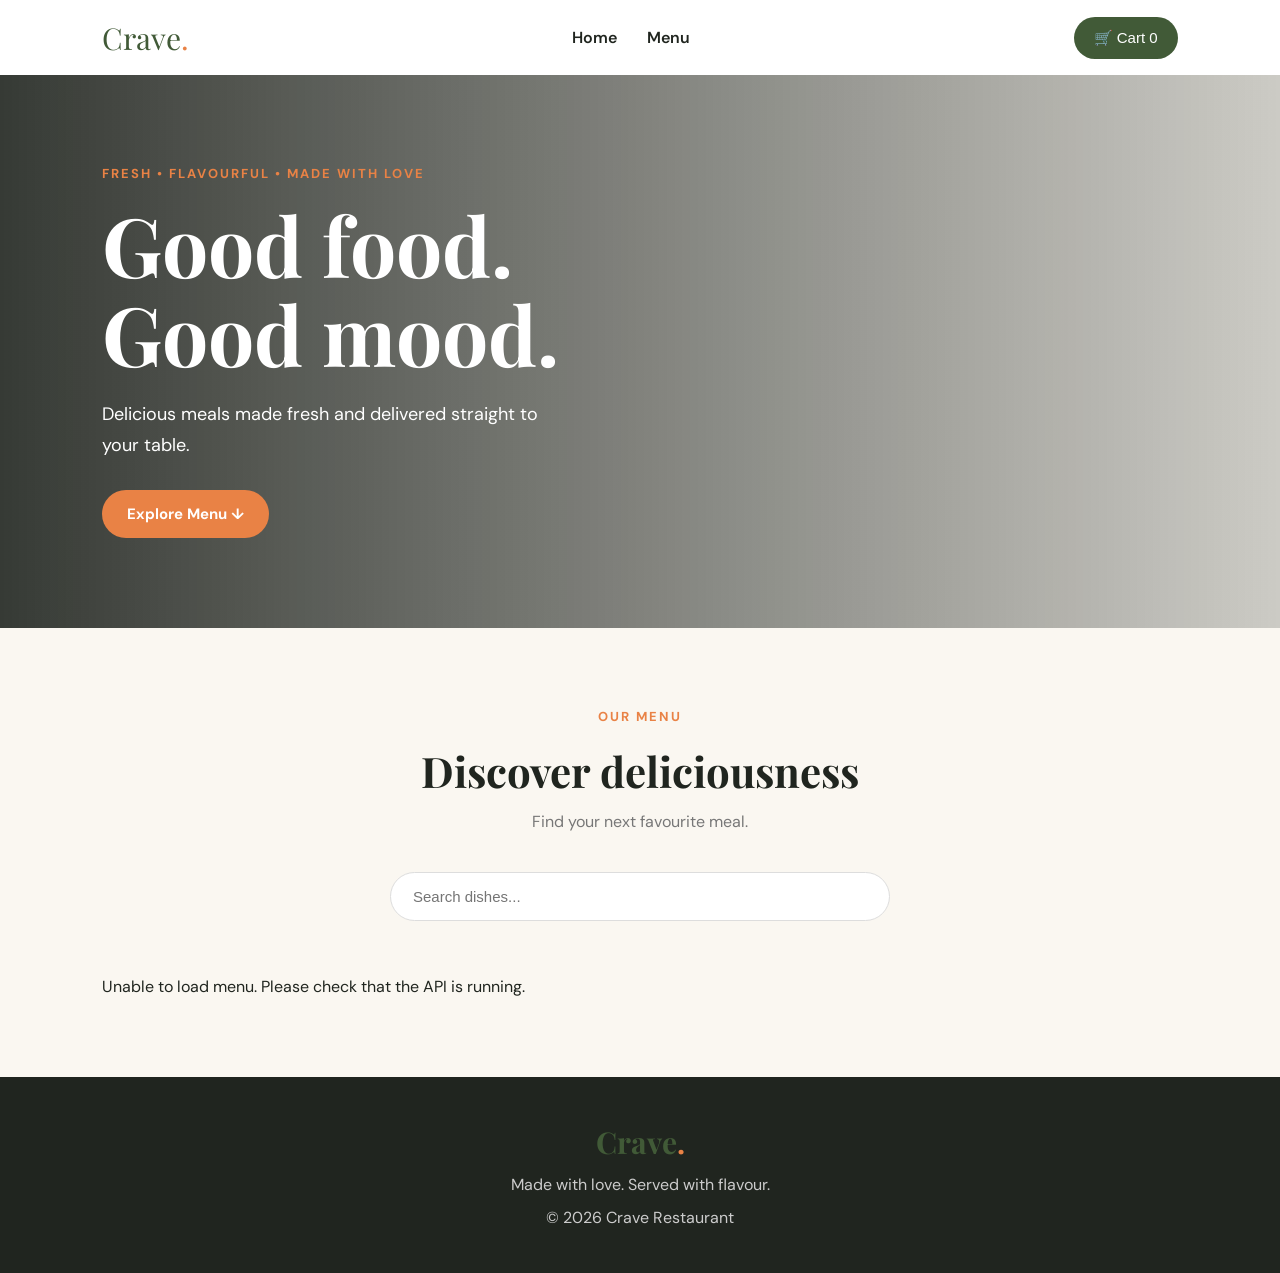
==== frontend/index.html @ bd8ad036 "Initial restaurant management API project" ====
<!DOCTYPE html>
<html lang="en">
<head>
    <meta charset="UTF-8">
    <meta name="viewport" content="width=device-width, initial-scale=1.0">
    <title>Crave - Restaurant</title>
    <link rel="stylesheet" href="style.css">
</head>
<body>

    <header class="navbar">
        <a href="#" class="logo">Crave<span>.</span></a>
        <nav>
            <a href="#home">Home</a>
            <a href="#menu">Menu</a>
        </nav>
        <button class="cart-button" onclick="toggleCart()">
            <span>🛒</span> Cart <span id="cart-count">0</span>
        </button>
    </header>

    <section class="hero" id="home">
        <div class="hero-content">
            <p class="eyebrow">FRESH • FLAVOURFUL • MADE WITH LOVE</p>
            <h1>Good food.<br>Good mood.</h1>
            <p class="hero-description">
                Delicious meals made fresh and delivered straight to your table.
            </p>
            <a href="#menu" class="primary-button">Explore Menu ↓</a>
        </div>
    </section>

    <section class="menu-section" id="menu">
        <div class="section-heading">
            <p class="eyebrow">OUR MENU</p>
            <h2>Discover deliciousness</h2>
            <p>Find your next favourite meal.</p>
        </div>

        <div class="menu-tools">
            <input type="text" id="search" placeholder="Search dishes..." oninput="searchMenu()">
            <div id="categories" class="category-buttons"></div>
        </div>

        <div id="menu-container" class="menu-grid">
            <p>Loading menu...</p>
        </div>
    </section>

    <section class="cart-panel" id="cart-panel">
        <div class="cart-header">
            <h2>Your Cart</h2>
            <button onclick="toggleCart()" class="close-button">✕</button>
        </div>

        <div id="cart-items"></div>

        <div class="cart-footer">
            <h3>Total: ₹<span id="cart-total">0.00</span></h3>
            <button class="primary-button checkout-button" onclick="checkout()">
                Place Order
            </button>
        </div>
    </section>

    <div id="overlay" onclick="toggleCart()"></div>

    <footer>
        <h2>Crave<span>.</span></h2>
        <p>Made with love. Served with flavour.</p>
        <p>© 2026 Crave Restaurant</p>
    </footer>

    <script src="script.js"></script>
</body>
</html>
---- frontend/style.css ----
@import url('https://fonts.googleapis.com/css2?family=DM+Sans:wght@400;500;600;700&family=Playfair+Display:wght@600;700;800&display=swap');

:root {
    --dark: #20251f;
    --green: #415a37;
    --orange: #e98245;
    --cream: #faf7f1;
    --white: #ffffff;
    --muted: #777;
}

* {
    box-sizing: border-box;
    margin: 0;
    padding: 0;
}

html {
    scroll-behavior: smooth;
}

body {
    background: var(--cream);
    color: var(--dark);
    font-family: 'DM Sans', sans-serif;
}

.navbar {
    height: 75px;
    padding: 0 8%;
    display: flex;
    justify-content: space-between;
    align-items: center;
    background: white;
}

.logo, footer h2 {
    font-family: 'Playfair Display', serif;
    font-size: 30px;
    color: var(--green);
    text-decoration: none;
}

.logo span, footer span {
    color: var(--orange);
}

nav {
    display: flex;
    gap: 30px;
}

nav a {
    text-decoration: none;
    color: var(--dark);
    font-weight: 600;
}

nav a:hover {
    color: var(--orange);
}

.cart-button {
    border: none;
    background: var(--green);
    color: white;
    padding: 12px 20px;
    border-radius: 30px;
    cursor: pointer;
    font-size: 15px;
}

.hero {
    min-height: 520px;
    padding: 90px 8%;
    display: flex;
    align-items: center;
    color: white;
    background:
        linear-gradient(90deg, rgba(20,25,20,.85), rgba(20,25,20,.2)),
        url('https://images.unsplash.com/photo-1543353071-873f17a7a088?auto=format&fit=crop&w=1800&q=85')
        center/cover;
}

.hero-content {
    max-width: 600px;
}

.eyebrow {
    color: var(--orange);
    font-size: 13px;
    font-weight: 700;
    letter-spacing: 2px;
    margin-bottom: 18px;
}

.hero h1 {
    font-family: 'Playfair Display', serif;
    font-size: clamp(48px, 7vw, 82px);
    line-height: 1.08;
    margin-bottom: 22px;
}

.hero-description {
    font-size: 18px;
    line-height: 1.7;
    max-width: 440px;
    margin-bottom: 30px;
}

.primary-button {
    display: inline-block;
    background: var(--orange);
    color: white;
    border: none;
    border-radius: 30px;
    padding: 14px 25px;
    font-size: 15px;
    font-weight: 700;
    text-decoration: none;
    cursor: pointer;
    transition: .2s;
}

.primary-button:hover {
    background: #cf6d32;
    transform: translateY(-2px);
}

.menu-section {
    padding: 80px 8%;
}

.section-heading {
    text-align: center;
    margin-bottom: 40px;
}

.section-heading h2 {
    font-family: 'Playfair Display', serif;
    font-size: 42px;
    margin-bottom: 12px;
}

.section-heading > p:last-child {
    color: var(--muted);
}

.menu-tools {
    display: flex;
    flex-direction: column;
    gap: 20px;
    margin-bottom: 35px;
}

#search {
    width: 100%;
    max-width: 500px;
    margin: auto;
    border: 1px solid #ddd;
    background: white;
    border-radius: 30px;
    padding: 15px 22px;
    font-size: 15px;
    outline: none;
}

#search:focus {
    border-color: var(--green);
}

.category-buttons {
    display: flex;
    flex-wrap: wrap;
    justify-content: center;
    gap: 12px;
}

.category-buttons button {
    border: 1px solid #ddd;
    border-radius: 25px;
    background: white;
    padding: 10px 20px;
    cursor: pointer;
}

.category-buttons button.active,
.category-buttons button:hover {
    background: var(--green);
    color: white;
    border-color: var(--green);
}

.menu-grid {
    display: grid;
    grid-template-columns: repeat(auto-fit, minmax(250px, 1fr));
    gap: 25px;
}

.food-card {
    background: white;
    border-radius: 18px;
    overflow: hidden;
    box-shadow: 0 5px 20px rgba(0,0,0,.05);
    transition: .25s;
}

.food-card:hover {
    transform: translateY(-5px);
    box-shadow: 0 12px 30px rgba(0,0,0,.1);
}

.food-card img {
    width: 100%;
    height: 220px;
    object-fit: cover;
}

.food-info {
    padding: 22px;
}

.food-info h3 {
    font-family: 'Playfair Display', serif;
    font-size: 23px;
    margin-bottom: 10px;
}

.food-info p {
    color: var(--muted);
    line-height: 1.5;
    min-height: 45px;
    font-size: 14px;
}

.food-bottom {
    display: flex;
    justify-content: space-between;
    align-items: center;
    margin-top: 18px;
}

.price {
    font-weight: 700;
    font-size: 19px;
    color: var(--green);
}

.add-button {
    border: none;
    background: var(--green);
    color: white;
    padding: 10px 15px;
    border-radius: 25px;
    cursor: pointer;
}

.add-button:hover {
    background: var(--orange);
}

.cart-panel {
    position: fixed;
    right: -450px;
    top: 0;
    height: 100%;
    width: min(400px, 100%);
    background: white;
    z-index: 100;
    padding: 25px;
    transition: .3s;
    display: flex;
    flex-direction: column;
    box-shadow: -5px 0 30px rgba(0,0,0,.1);
}

.cart-panel.open {
    right: 0;
}

.cart-header {
    display: flex;
    justify-content: space-between;
    align-items: center;
    margin-bottom: 25px;
}

.cart-header h2 {
    font-family: 'Playfair Display', serif;
}

.close-button {
    border: none;
    background: none;
    font-size: 23px;
    cursor: pointer;
}

#cart-items {
    overflow-y: auto;
    flex: 1;
}

.cart-item {
    display: flex;
    justify-content: space-between;
    gap: 15px;
    border-bottom: 1px solid #eee;
    padding: 15px 0;
}

.cart-item h4 {
    margin-bottom: 5px;
}

.cart-item p {
    color: var(--green);
    font-weight: 600;
}

.cart-item button {
    border: none;
    background: #eee;
    padding: 5px 10px;
    border-radius: 15px;
    cursor: pointer;
}

.cart-footer {
    padding-top: 20px;
    border-top: 1px solid #eee;
}

.cart-footer h3 {
    margin-bottom: 20px;
}

.checkout-button {
    width: 100%;
}

#overlay {
    position: fixed;
    inset: 0;
    background: rgba(0,0,0,.4);
    z-index: 90;
    display: none;
}

#overlay.show {
    display: block;
}

footer {
    background: var(--dark);
    color: white;
    text-align: center;
    padding: 45px 20px;
}

footer p {
    margin-top: 12px;
    color: #ccc;
}

@media(max-width: 600px) {
    .navbar {
        padding: 0 5%;
    }

    nav {
        gap: 12px;
    }

    .cart-button {
        padding: 10px 12px;
    }

    .hero {
        padding: 70px 6%;
        min-height: 450px;
    }

    .menu-section {
        padding: 60px 6%;
    }

    .section-heading h2 {
        font-size: 32px;
    }
}
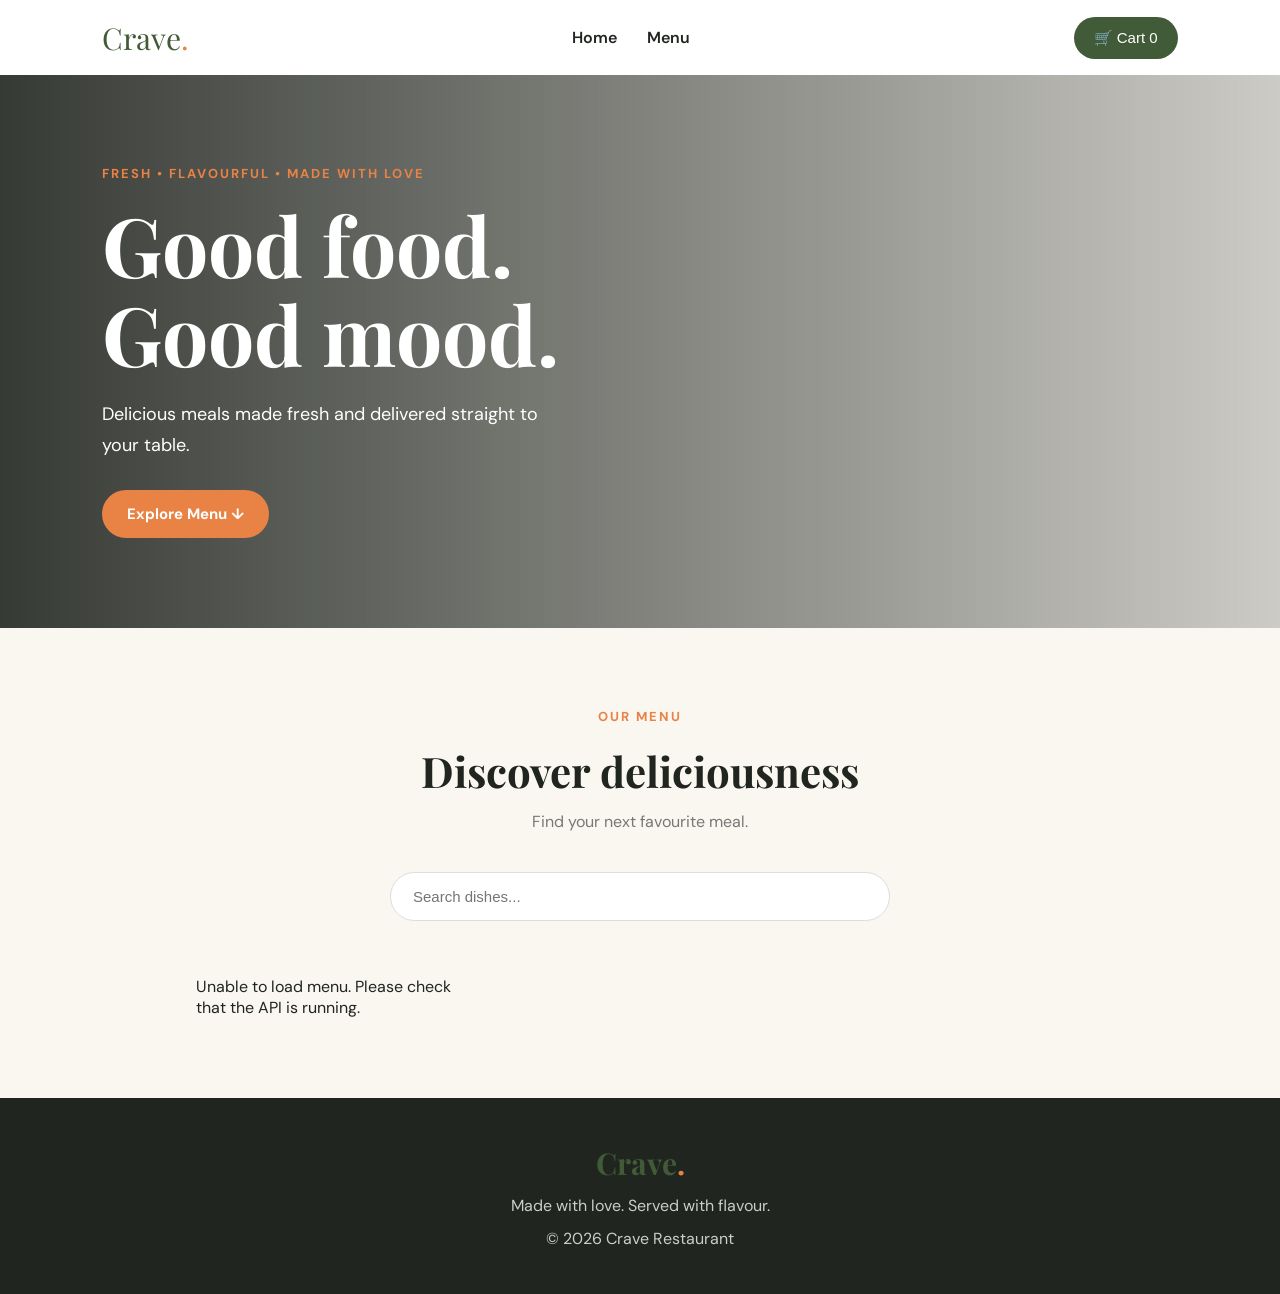
==== commit 419b4e56: "Improve restaurant frontend and checkout" ====
--- a/frontend/index.html
+++ b/frontend/index.html
@@ -65,6 +65,46 @@
 
     <div id="overlay" onclick="toggleCart()"></div>
 
+<!-- Checkout Form -->
+<div id="checkout-modal" class="checkout-modal">
+    <div class="checkout-box">
+        <div class="checkout-header">
+            <div>
+                <p class="eyebrow">ALMOST THERE!</p>
+                <h2>Complete Your Order</h2>
+                <p>Enter your details to confirm your order.</p>
+            </div>
+            <button type="button" class="close-button"
+                onclick="closeCheckout()">✕</button>
+        </div>
+
+        <form id="checkout-form">
+            <label for="customer-name">Full Name</label>
+            <input type="text" id="customer-name"
+                placeholder="Enter your full name" required>
+
+            <label for="customer-email">Email Address</label>
+            <input type="email" id="customer-email"
+                placeholder="Enter your email address" required>
+
+            <label for="customer-phone">Phone Number</label>
+            <input type="tel" id="customer-phone"
+                placeholder="Enter your phone number" required>
+
+            <div class="checkout-total">
+                Order Total: ₹<span id="checkout-total">0.00</span>
+            </div>
+
+            <button type="submit" class="primary-button checkout-button">
+                Confirm Order
+            </button>
+        </form>
+    </div>
+</div>
+
+<div id="toast-container" aria-live="polite"></div>
+
+
     <footer>
         <h2>Crave<span>.</span></h2>
         <p>Made with love. Served with flavour.</p>
--- a/frontend/style.css
+++ b/frontend/style.css
@@ -388,4 +388,127 @@
     .section-heading h2 {
         font-size: 32px;
     }
-}+}
+
+/* Checkout Modal */
+.checkout-modal {
+    display: none;
+    position: fixed;
+    inset: 0;
+    z-index: 1001;
+    background: rgba(0, 0, 0, 0.55);
+    align-items: center;
+    justify-content: center;
+    padding: 20px;
+}
+
+.checkout-modal.show {
+    display: flex;
+}
+
+.checkout-box {
+    background: #faf7f1;
+    width: 100%;
+    max-width: 450px;
+    padding: 30px;
+    border-radius: 16px;
+    box-shadow: 0 15px 50px rgba(0, 0, 0, 0.2);
+}
+
+.checkout-header {
+    display: flex;
+    justify-content: space-between;
+    align-items: flex-start;
+    gap: 15px;
+    margin-bottom: 25px;
+}
+
+.checkout-header h2 {
+    margin: 8px 0;
+    color: #20251f;
+}
+
+.checkout-header p {
+    color: #777;
+    font-size: 14px;
+}
+
+#checkout-form {
+    display: flex;
+    flex-direction: column;
+    gap: 10px;
+}
+
+#checkout-form label {
+    font-weight: 600;
+    color: #20251f;
+    margin-top: 8px;
+}
+
+#checkout-form input {
+    width: 100%;
+    padding: 13px;
+    border: 1px solid #ddd;
+    border-radius: 8px;
+    font: inherit;
+    background: white;
+    box-sizing: border-box;
+}
+
+#checkout-form input:focus {
+    outline: 2px solid #415a37;
+    border-color: #415a37;
+}
+
+.checkout-total {
+    font-size: 18px;
+    font-weight: 700;
+    color: #415a37;
+    margin: 20px 0 10px;
+}
+
+#checkout-form .checkout-button {
+    width: 100%;
+    border: none;
+    cursor: pointer;
+}
+
+#toast-container {
+    position: fixed;
+    top: 20px;
+    right: 20px;
+    z-index: 1100;
+}
+
+/* Improved Menu Grid Layout */
+.menu-grid {
+    display: grid;
+    grid-template-columns: repeat(auto-fill, minmax(240px, 280px));
+    justify-content: center;
+    gap: 24px;
+    max-width: 1400px;
+    margin: 35px auto 0;
+}
+
+.food-card {
+    width: 100%;
+    max-width: 280px;
+    overflow: hidden;
+}
+
+.food-card img {
+    width: 100%;
+    height: 200px;
+    object-fit: cover;
+}
+
+@media (max-width: 600px) {
+    .menu-grid {
+        grid-template-columns: minmax(0, 1fr);
+        padding: 0 16px;
+    }
+
+    .food-card {
+        max-width: 100%;
+    }
+}
